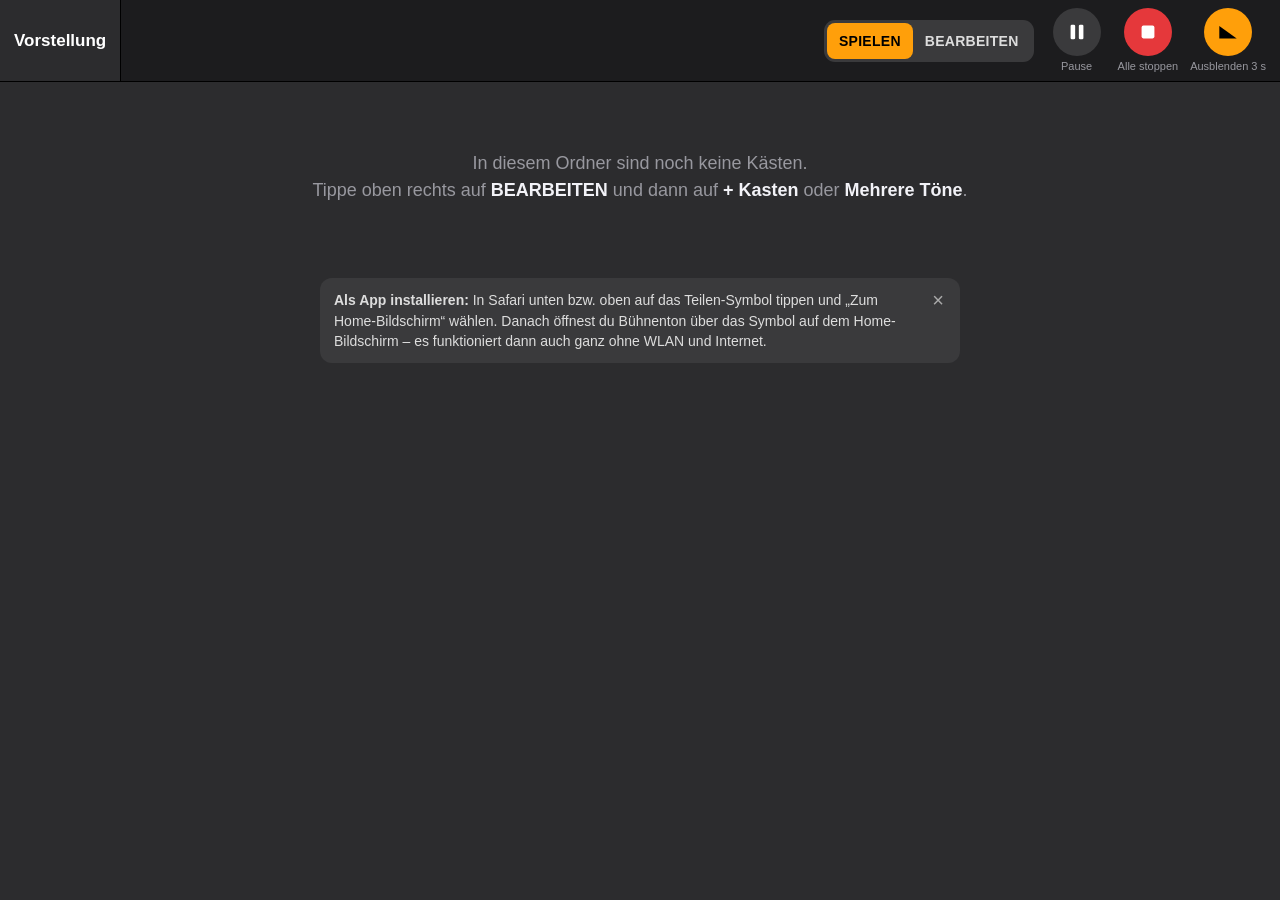
==== theater/index.html @ f2297333 "Bühnenton: Kästen auf iPad per Gedrückthalten verschieben (Touch-Ereignisse) Verschieben im Bearbeit" ====
<!doctype html>
<html lang="de">
<head>
  <meta charset="utf-8">
  <meta name="viewport" content="width=device-width, initial-scale=1, maximum-scale=1, user-scalable=no, viewport-fit=cover">
  <title>Bühnenton</title>
  <meta name="description" content="Töne und Musik fürs Theater – antippen, abspielen, ausblenden. Funktioniert ohne Internet.">
  <meta name="theme-color" content="#1c1c1e">
  <meta name="apple-mobile-web-app-capable" content="yes">
  <meta name="mobile-web-app-capable" content="yes">
  <meta name="apple-mobile-web-app-status-bar-style" content="black-translucent">
  <meta name="apple-mobile-web-app-title" content="Bühnenton">
  <link rel="manifest" href="manifest.webmanifest">
  <link rel="icon" href="icons/icon.svg" type="image/svg+xml">
  <link rel="apple-touch-icon" href="icons/icon-180.png">
  <link rel="stylesheet" href="styles.css?v=3">
</head>
<body>
  <header id="top"></header>
  <main id="main"></main>
  <div id="toast" role="status"></div>
  <script src="app.js?v=3"></script>
</body>
</html>
---- theater/styles.css ----
:root {
  --bg: #2c2c2e;
  --bar: #1c1c1e;
  --text: #f2f2f7;
  --muted: #98989f;
  --accent: #ff9f0a;
  --blue: #0a84ff;
  --red: #e5383b;
}
* { box-sizing: border-box; -webkit-tap-highlight-color: transparent; }
html, body { margin: 0; height: 100%; background: var(--bg); color: var(--text);
  font: 16px/1.3 -apple-system, BlinkMacSystemFont, "Segoe UI", Roboto, Helvetica, Arial, sans-serif; overscroll-behavior: none; }
body { display: flex; flex-direction: column; height: 100vh; height: 100dvh; overflow: hidden;
  -webkit-user-select: none; user-select: none; -webkit-touch-callout: none; }
input[type=text] { -webkit-user-select: text; user-select: text; }
button { font: inherit; color: inherit; cursor: pointer; }
svg { width: 1em; height: 1em; fill: currentColor; flex: none; }

/* ---------- Kopfzeile ---------- */
#top { display: flex; flex-wrap: wrap; align-items: stretch; background: var(--bar); border-bottom: 1px solid #000;
  padding: env(safe-area-inset-top) env(safe-area-inset-right) 0 env(safe-area-inset-left); flex: none; }
.tabs { flex: 1 1 320px; display: flex; overflow-x: auto; min-width: 0; scrollbar-width: none; }
.tabs::-webkit-scrollbar { display: none; }
.tab { flex: 0 0 auto; min-width: 120px; max-width: 230px; padding: 8px 14px; background: transparent; border: 0;
  border-right: 1px solid #000; color: var(--muted); font-size: 17px; display: flex; align-items: center;
  justify-content: center; gap: 6px; line-height: 1.15; min-height: 60px; }
.tab .tab-name { display: -webkit-box; -webkit-line-clamp: 2; -webkit-box-orient: vertical; overflow: hidden; text-align: center; }
.tab.active { background: var(--bg); color: #fff; font-weight: 600; }
.tab .tab-dot { width: 8px; height: 8px; border-radius: 50%; flex: none; display: none; background: #34c759; box-shadow: 0 0 6px #34c759; }
.tab.live .tab-dot { display: block; }
.tab .tab-edit { color: var(--accent); font-size: 15px; display: flex; }
.tab.drop-tab { box-shadow: inset 0 0 0 3px var(--accent); }
.tab-add { color: var(--accent); min-width: 110px; font-weight: 600; }

.right { display: flex; align-items: center; gap: 10px; padding: 6px 10px; margin-left: auto; flex: none; }
.mode { display: flex; background: #3a3a3c; border-radius: 11px; padding: 3px; }
.mode button { border: 0; background: transparent; color: #ddd; padding: 9px 12px; border-radius: 8px; font-weight: 700;
  font-size: 14px; letter-spacing: .02em; display: flex; align-items: center; gap: 5px; }
.mode button.on { background: var(--accent); color: #000; }
.ctrls { display: flex; gap: 4px; }
.cbtn { display: flex; flex-direction: column; align-items: center; gap: 3px; border: 0; background: transparent; min-width: 66px; padding: 2px 4px; }
.cbtn .ci { width: 48px; height: 48px; border-radius: 50%; background: #3a3a3c; display: flex; align-items: center; justify-content: center; font-size: 22px; color: #fff; }
.cbtn .cl { font-size: 11px; color: var(--muted); white-space: nowrap; }
.cbtn:active .ci { filter: brightness(1.4); }
.b-fade .ci { background: var(--accent); color: #000; }
.b-stop .ci { background: var(--red); }
.b-pause.active .ci { background: var(--blue); }
.b-add .ci { color: var(--accent); }
@media (max-width: 640px) {
  .right { width: 100%; justify-content: space-between; gap: 4px; padding: 4px 6px 6px; }
  .tab { min-height: 48px; min-width: 100px; font-size: 15px; }
  .mode button { padding: 8px 8px; font-size: 12px; }
  .cbtn { min-width: 50px; padding: 2px 1px; }
  .cbtn .ci { width: 42px; height: 42px; font-size: 19px; }
  .cbtn .cl { font-size: 10px; }
}

/* ---------- Raster mit Kästen ---------- */
#main { flex: 1; overflow-y: auto; -webkit-overflow-scrolling: touch; overscroll-behavior: contain;
  padding: 8px calc(8px + env(safe-area-inset-right)) calc(16px + env(safe-area-inset-bottom)) calc(8px + env(safe-area-inset-left)); }
.grid { display: grid; gap: 8px; grid-template-columns: repeat(auto-fill, minmax(var(--min), 1fr)); }
.size-S { --min: 118px; --fs: 14px; }
.size-M { --min: 165px; --fs: 17px; }
.size-L { --min: 235px; --fs: 21px; }
@media (max-width: 520px) {
  .size-S { --min: 92px; --fs: 12px; }
  .size-M { --min: 130px; --fs: 15px; }
  .size-L { --min: 180px; --fs: 18px; }
}
.tile { position: relative; aspect-ratio: 1 / 1.06; border-radius: 10px; background: var(--tbg, #666); color: var(--ink, #111);
  overflow: hidden; display: flex; flex-direction: column; padding: 8px 10px 6px; touch-action: manipulation; border: 0;
  text-align: center; box-shadow: inset 0 0 0 1px rgba(0,0,0,.18); transition: filter .1s; }
.tile:active { filter: brightness(.9); }
.tile .prog { position: absolute; inset: 0; transform-origin: left center; transform: scaleX(0); background: rgba(255,255,255,.3); pointer-events: none; }
.tile .thead { position: relative; font-weight: 650; font-size: var(--fs); line-height: 1.15; max-height: 2.35em; overflow: hidden; padding: 0 14px; word-break: break-word; }
.tile .wwrap { position: relative; flex: 1; min-height: 0; }
.tile canvas.wave { position: absolute; inset: 0; width: 100%; height: 100%; }
.tile .times { position: relative; display: flex; justify-content: space-between; font-size: calc(var(--fs) * .88); font-variant-numeric: tabular-nums; }
.tile .badges { position: absolute; top: 6px; right: 6px; display: flex; gap: 3px; z-index: 2; }
.tile .badge { background: rgba(0,0,0,.28); color: #fff; border-radius: 6px; padding: 1px 5px; font-size: 11px; font-weight: 700; display: flex; align-items: center; height: 18px; }
.tile .nofile { position: absolute; inset: 0; display: flex; align-items: center; justify-content: center; font-size: calc(var(--fs) * .85); opacity: .75; }
.tile .stateic { position: absolute; top: 6px; left: 7px; z-index: 2; font-size: 15px; display: none; color: #fff; }
.tile.playing { box-shadow: inset 0 0 0 3px #fff, 0 0 16px rgba(255,255,255,.35); filter: brightness(1.12); }
.tile.fading { box-shadow: inset 0 0 0 3px var(--accent); }
.tile.paused { box-shadow: inset 0 0 0 3px var(--blue); }
.tile.paused .stateic { display: block; }
.tile.loading { opacity: .65; }
body.editing .tile:not(.add-tile) { outline: 2px dashed rgba(255,255,255,.45); outline-offset: -5px; }
.tile .grip { position: absolute; left: 0; top: 0; width: 46px; height: 46px; display: flex; align-items: center; justify-content: center;
  touch-action: none; z-index: 3; color: var(--ink); font-size: 22px; }
.tile .pen { position: absolute; right: 8px; bottom: 30px; z-index: 2; font-size: 18px; opacity: .8; }
.tile.dragging { z-index: 50; opacity: .93; box-shadow: 0 16px 34px rgba(0,0,0,.65); transition: none; outline-color: var(--accent) !important; }
.tile.pressing { transform: scale(.94); filter: brightness(1.12); transition: transform .45s, filter .45s; }
.tile.placeholder { background: rgba(255,159,10,.12); border: 2px dashed var(--accent); box-shadow: none; outline: none !important; }
.edithint { color: var(--muted); font-size: 14px; text-align: center; margin: 0 0 8px; }
.add-tile { background: transparent; border: 2px dashed #6a6a70; color: #b0b0b5; align-items: center; justify-content: center; gap: 6px; box-shadow: none; }
.add-tile .plus { font-size: 44px; line-height: 1; color: var(--accent); }

.empty { text-align: center; color: var(--muted); padding: 60px 20px; font-size: 18px; line-height: 1.5; }
.empty b { color: var(--text); }
.banner { margin: 14px auto 0; max-width: 640px; background: #3a3a3c; color: #ddd; border-radius: 12px; padding: 12px 40px 12px 14px; font-size: 14px; position: relative; line-height: 1.45; }
.banner button { position: absolute; right: 6px; top: 6px; border: 0; background: transparent; color: #aaa; font-size: 20px; width: 32px; height: 32px; }

/* ---------- Dialoge ---------- */
.ov { position: fixed; inset: 0; background: rgba(0,0,0,.55); display: flex; align-items: center; justify-content: center; z-index: 100;
  padding: calc(12px + env(safe-area-inset-top)) 12px calc(12px + env(safe-area-inset-bottom)); }
.dlg { background: #fff; color: #111; border-radius: 16px; width: min(820px, 100%); max-height: 100%; display: flex; flex-direction: column;
  overflow: hidden; box-shadow: 0 20px 60px rgba(0,0,0,.5); }
.dlg.small { width: min(520px, 100%); }
.dhead { display: grid; grid-template-columns: 1fr auto 1fr; align-items: center; padding: 12px 14px; border-bottom: 1px solid #e5e5ea; flex: none; }
.dhead h2 { margin: 0; font-size: 18px; text-align: center; }
.dhead .lnk { border: 0; background: transparent; color: var(--blue); font-size: 17px; padding: 6px 4px; justify-self: start; }
.dhead .lnk.done { justify-self: end; font-weight: 700; }
.dbody { overflow-y: auto; -webkit-overflow-scrolling: touch; padding: 16px 20px 22px; }
.field { margin-bottom: 14px; }
.flabel { font-size: 13px; color: #6c6c70; margin-bottom: 6px; text-transform: uppercase; letter-spacing: .03em; }
.inp { width: 100%; font-size: 18px; padding: 11px 12px; border: 1px solid #c7c7cc; border-radius: 8px; background: #fff; color: #111; }
.fileline { text-align: center; font-size: 15px; margin: 4px 0 10px; color: #333; word-break: break-word; }
.btnrow { display: grid; grid-template-columns: repeat(auto-fit, minmax(150px, 1fr)); gap: 10px; margin-bottom: 16px; }
.btn { border: 0; background: #f0f0f3; color: var(--blue); border-radius: 10px; padding: 13px 12px; font-size: 16px; }
.btn:active { background: #e0e0e6; }
.btn.danger { color: var(--red); }
.btn.sm { padding: 8px 10px; font-size: 14px; }
.btn.primary { background: var(--blue); color: #fff; }
.colors { display: flex; flex-wrap: wrap; gap: 6px; justify-content: space-between; flex: 1; }
.dot { width: 40px; height: 40px; border-radius: 50%; border: 0; padding: 0; position: relative; }
.dot.sel::after { content: ''; position: absolute; inset: -5px; border-radius: 50%; border: 3px solid currentColor; }
.prow { display: flex; align-items: center; gap: 14px; padding: 10px 0; }
.prow > .rl { width: 110px; flex: none; font-size: 17px; }
.prow input[type=range] { flex: 1; accent-color: var(--blue); height: 30px; }
.prow .rv { width: 64px; text-align: right; font-variant-numeric: tabular-nums; color: #333; flex: none; }
.toggles { display: grid; grid-template-columns: 1fr 1fr; column-gap: 24px; margin: 6px 0 10px; }
@media (max-width: 600px) { .toggles { grid-template-columns: 1fr; } .prow > .rl { width: 86px; font-size: 15px; } }
.swrow { display: flex; align-items: center; justify-content: space-between; gap: 10px; padding: 10px 0; border-bottom: 1px solid #e5e5ea; }
.swl { font-size: 17px; }
.swl small { display: block; font-size: 12.5px; color: #8e8e93; margin-top: 2px; }
.switch { position: relative; width: 52px; height: 32px; flex: none; }
.switch input { opacity: 0; position: absolute; inset: 0; margin: 0; z-index: 1; cursor: pointer; }
.switch .knob { position: absolute; inset: 0; background: #e5e5ea; border-radius: 16px; transition: background .2s; }
.switch .knob::after { content: ''; position: absolute; left: 2px; top: 2px; width: 28px; height: 28px; border-radius: 50%; background: #fff; box-shadow: 0 2px 4px rgba(0,0,0,.25); transition: transform .2s; }
.switch input:checked + .knob { background: #34c759; }
.switch input:checked + .knob::after { transform: translateX(20px); }
.seg { display: inline-flex; background: #eeeef0; border-radius: 9px; padding: 2px; }
.seg button { border: 0; background: transparent; padding: 8px 16px; border-radius: 7px; font-size: 15px; color: #111; }
.seg button.on { background: #fff; box-shadow: 0 1px 3px rgba(0,0,0,.2); font-weight: 600; }
.hint { color: #6c6c70; font-size: 14px; line-height: 1.45; }
.section { border-top: 1px solid #e5e5ea; margin-top: 16px; padding-top: 14px; }
.section h3 { margin: 0 0 8px; font-size: 16px; }
.section ul { margin: 6px 0; padding-left: 20px; line-height: 1.5; font-size: 15px; color: #333; }

/* Schnitt-Editor */
.editor { margin-top: 8px; }
.transport { display: grid; grid-template-columns: 1fr auto 1fr; align-items: center; margin: 6px 0 10px; }
.transport .tpos { font-variant-numeric: tabular-nums; }
.transport .trem { text-align: right; font-variant-numeric: tabular-nums; }
.tbtns { display: flex; gap: 14px; }
.round { width: 54px; height: 54px; border-radius: 50%; border: 0; background: #ececf0; color: var(--blue); display: flex; align-items: center; justify-content: center; font-size: 26px; }
.round:active { background: #dcdce2; }
.edlabels { display: flex; justify-content: space-between; font-size: 13.5px; margin: 0 2px 4px; font-variant-numeric: tabular-nums; }
.edlabels .ls { color: #1f8a37; font-weight: 600; } .edlabels .le { color: #c4271d; font-weight: 600; }
.edcv { display: block; width: 100%; height: 160px; border-radius: 8px; touch-action: none; background: #ddd; }
.pan { width: 100%; margin: 8px 0 0; accent-color: #888; }
.zoomrow { display: flex; flex-wrap: wrap; align-items: center; gap: 8px; margin: 10px 0 6px; font-size: 14px; color: #555; }
.nudges { display: grid; grid-template-columns: 1fr 1fr; gap: 10px; margin-top: 10px; }
@media (max-width: 600px) { .nudges { grid-template-columns: 1fr; } }
.nudge-box { background: #f5f5f7; border-radius: 10px; padding: 8px 10px; display: flex; align-items: center; gap: 8px; flex-wrap: wrap; }
.nudge-box .nl { font-weight: 600; width: 44px; }
.nudge-box.s .nl { color: #1f8a37; } .nudge-box.e .nl { color: #c4271d; }
.nudge { width: 46px; height: 40px; border-radius: 9px; border: 0; background: #fff; color: var(--blue); font-size: 18px; display: flex; align-items: center; justify-content: center; box-shadow: 0 1px 2px rgba(0,0,0,.15); touch-action: none; }
.nudge:active { background: #e8e8ee; }
.extra { display: flex; flex-wrap: wrap; gap: 10px; align-items: center; margin-top: 18px; padding-top: 14px; border-top: 1px solid #e5e5ea; }
.extra select { font-size: 16px; padding: 9px; border-radius: 8px; border: 1px solid #c7c7cc; background: #fff; color: #111; }
.extra .grow { flex: 1; }

/* Listen */
.lib { display: flex; flex-direction: column; }
.librow { display: flex; align-items: center; gap: 10px; padding: 9px 0; border-bottom: 1px solid #ececf0; }
.librow .libname { flex: 1; min-width: 0; word-break: break-word; }
.librow .libname small { display: block; color: #8e8e93; font-size: 12.5px; }
.librow.pick { cursor: pointer; }
.librow.pick:active { background: #f2f2f6; }
.mini { width: 38px; height: 38px; border-radius: 50%; border: 0; background: #ececf0; color: var(--blue); display: flex; align-items: center; justify-content: center; font-size: 16px; flex: none; }

/* Hinweise */
#toast { position: fixed; left: 50%; bottom: calc(24px + env(safe-area-inset-bottom)); transform: translateX(-50%) translateY(20px); background: rgba(40,40,42,.96);
  color: #fff; padding: 11px 18px; border-radius: 12px; font-size: 15px; opacity: 0; pointer-events: none; transition: opacity .2s, transform .2s; z-index: 300; max-width: 90vw; text-align: center; box-shadow: 0 6px 20px rgba(0,0,0,.5); }
#toast.show { opacity: 1; transform: translateX(-50%) translateY(0); }
.busy { position: fixed; inset: 0; background: rgba(0,0,0,.6); z-index: 400; display: flex; flex-direction: column; align-items: center; justify-content: center; gap: 14px; color: #fff; font-size: 17px; text-align: center; padding: 20px; }
.spin { width: 40px; height: 40px; border-radius: 50%; border: 4px solid rgba(255,255,255,.25); border-top-color: #fff; animation: spin .8s linear infinite; }
@keyframes spin { to { transform: rotate(360deg); } }
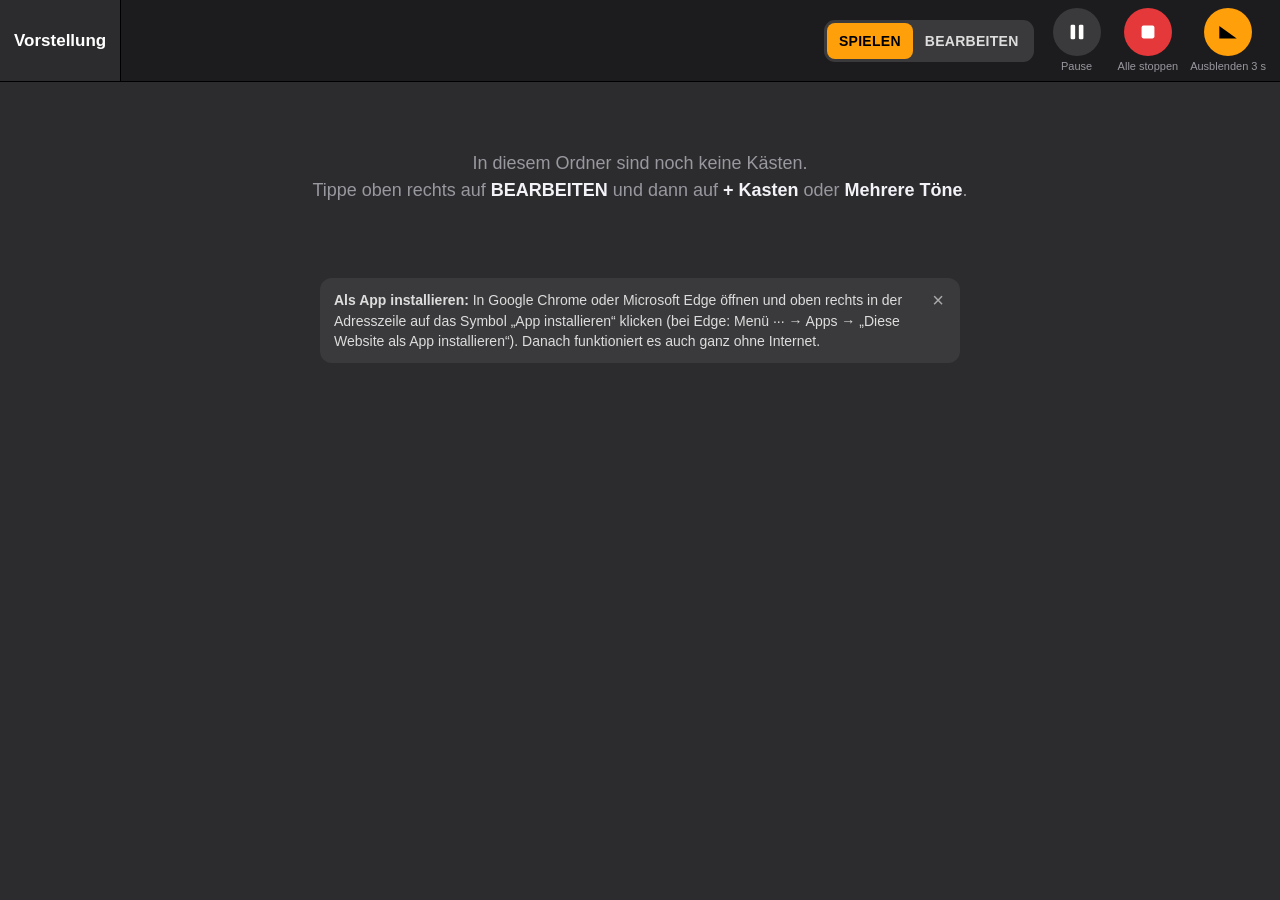
==== commit d278a28e: "Bühnenton: Ein-Knopf-Modus, Pakete teilen, Windows-Unterstützung - Ein-Knopf-Modus: großer WEITER-Kn" ====
--- a/theater/index.html
+++ b/theater/index.html
@@ -13,12 +13,12 @@
   <link rel="manifest" href="manifest.webmanifest">
   <link rel="icon" href="icons/icon.svg" type="image/svg+xml">
   <link rel="apple-touch-icon" href="icons/icon-180.png">
-  <link rel="stylesheet" href="styles.css?v=3">
+  <link rel="stylesheet" href="styles.css?v=6">
 </head>
 <body>
   <header id="top"></header>
   <main id="main"></main>
   <div id="toast" role="status"></div>
-  <script src="app.js?v=3"></script>
+  <script src="app.js?v=6"></script>
 </body>
 </html>
--- a/theater/styles.css
+++ b/theater/styles.css
@@ -83,7 +83,8 @@
 .tile.playing { box-shadow: inset 0 0 0 3px #fff, 0 0 16px rgba(255,255,255,.35); filter: brightness(1.12); }
 .tile.fading { box-shadow: inset 0 0 0 3px var(--accent); }
 .tile.paused { box-shadow: inset 0 0 0 3px var(--blue); }
-.tile.paused .stateic { display: block; }
+.tile.paused .stateic, .tile.playing .stateic, .tile.fading .stateic { display: flex; }
+.tile .stateic svg { filter: drop-shadow(0 1px 2px rgba(0,0,0,.5)); }
 .tile.loading { opacity: .65; }
 body.editing .tile:not(.add-tile) { outline: 2px dashed rgba(255,255,255,.45); outline-offset: -5px; }
 .tile .grip { position: absolute; left: 0; top: 0; width: 46px; height: 46px; display: flex; align-items: center; justify-content: center;
@@ -188,3 +189,22 @@
 .busy { position: fixed; inset: 0; background: rgba(0,0,0,.6); z-index: 400; display: flex; flex-direction: column; align-items: center; justify-content: center; gap: 14px; color: #fff; font-size: 17px; text-align: center; padding: 20px; }
 .spin { width: 40px; height: 40px; border-radius: 50%; border: 4px solid rgba(255,255,255,.25); border-top-color: #fff; animation: spin .8s linear infinite; }
 @keyframes spin { to { transform: rotate(360deg); } }
+
+/* Ein-Knopf-Modus */
+#cuebar { flex: none; display: flex; align-items: stretch; gap: 8px; background: var(--bar); border-top: 1px solid #000;
+  padding: 8px calc(10px + env(safe-area-inset-right)) calc(8px + env(safe-area-inset-bottom)) calc(10px + env(safe-area-inset-left)); }
+#cuebar button { border: 0; border-radius: 14px; color: #fff; }
+.cue-go { flex: 1; min-height: 76px; background: #34c759; color: #062b10 !important; display: flex; align-items: center; justify-content: center; gap: 14px; padding: 8px 16px; min-width: 0; }
+.cue-go:active { filter: brightness(.88); }
+.cue-go.end { background: #48484a; color: #ccc !important; }
+.cue-go .cue-ic { font-size: 30px; display: flex; }
+.cue-go .cue-lbl { font-weight: 800; font-size: 22px; letter-spacing: .04em; }
+.cue-go .cue-what { font-size: 20px; font-weight: 600; overflow: hidden; text-overflow: ellipsis; white-space: nowrap; min-width: 0; }
+.cue-nav { width: 64px; background: #3a3a3c; font-size: 24px; display: flex; align-items: center; justify-content: center; }
+.cue-reset { background: #3a3a3c; padding: 0 14px; font-size: 14px; }
+@media (max-width: 640px) { .cue-go .cue-lbl { display: none; } .cue-nav { width: 48px; } .cue-go { min-height: 64px; } .cue-reset { padding: 0 8px; font-size: 12px; } }
+.tile.cue-next { box-shadow: inset 0 0 0 4px #34c759, 0 0 14px rgba(52,199,89,.55); }
+.tile.cue-next.playing { box-shadow: inset 0 0 0 3px #fff, 0 0 16px rgba(255,255,255,.35); }
+.tile .badge.num { background: rgba(0,0,0,.55); font-size: 12px; min-width: 20px; justify-content: center; }
+@media (hover: hover) { .tile:hover { filter: brightness(1.06); } .btn:hover, .cbtn:hover .ci { filter: brightness(1.08); } }
+body.cue #toast { bottom: calc(110px + env(safe-area-inset-bottom)); }
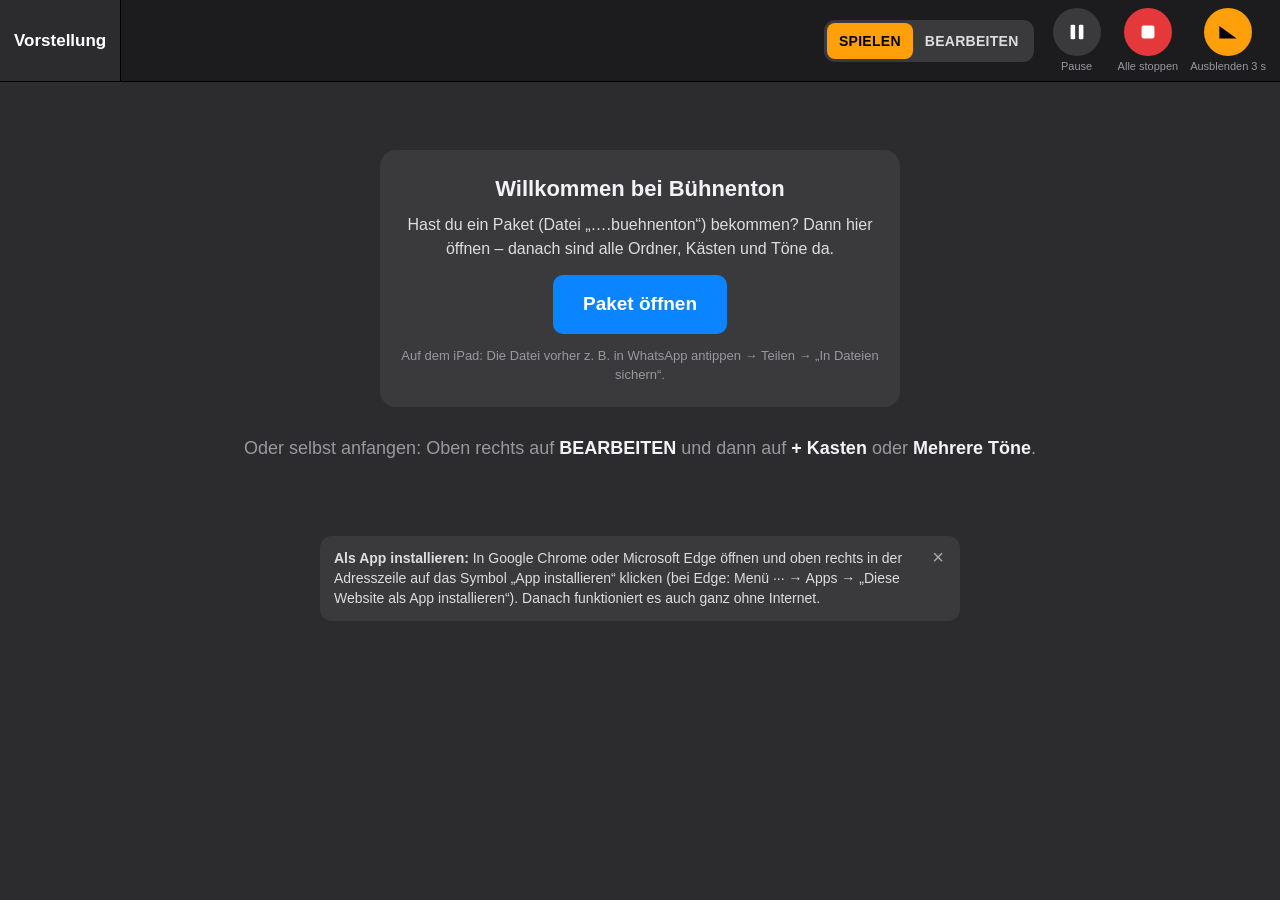
==== commit f242ec56: "Bühnenton: Willkommensbildschirm mit „Paket öffnen“ für neue Nutzer (Version 7) Co-Authored-By: Clau" ====
--- a/theater/index.html
+++ b/theater/index.html
@@ -13,12 +13,12 @@
   <link rel="manifest" href="manifest.webmanifest">
   <link rel="icon" href="icons/icon.svg" type="image/svg+xml">
   <link rel="apple-touch-icon" href="icons/icon-180.png">
-  <link rel="stylesheet" href="styles.css?v=6">
+  <link rel="stylesheet" href="styles.css?v=7">
 </head>
 <body>
   <header id="top"></header>
   <main id="main"></main>
   <div id="toast" role="status"></div>
-  <script src="app.js?v=6"></script>
+  <script src="app.js?v=7"></script>
 </body>
 </html>
--- a/theater/styles.css
+++ b/theater/styles.css
@@ -208,3 +208,8 @@
 .tile .badge.num { background: rgba(0,0,0,.55); font-size: 12px; min-width: 20px; justify-content: center; }
 @media (hover: hover) { .tile:hover { filter: brightness(1.06); } .btn:hover, .cbtn:hover .ci { filter: brightness(1.08); } }
 body.cue #toast { bottom: calc(110px + env(safe-area-inset-bottom)); }
+.welcome { max-width: 520px; margin: 0 auto 28px; background: #3a3a3c; border-radius: 16px; padding: 22px 20px; color: var(--text); }
+.welcome h2 { margin: 0 0 8px; font-size: 22px; }
+.welcome p { margin: 0 0 14px; font-size: 16px; color: #ddd; }
+.welcome p.small { font-size: 13px; color: var(--muted); margin: 12px 0 0; }
+.btn.big { font-size: 19px; padding: 15px 30px; font-weight: 600; }
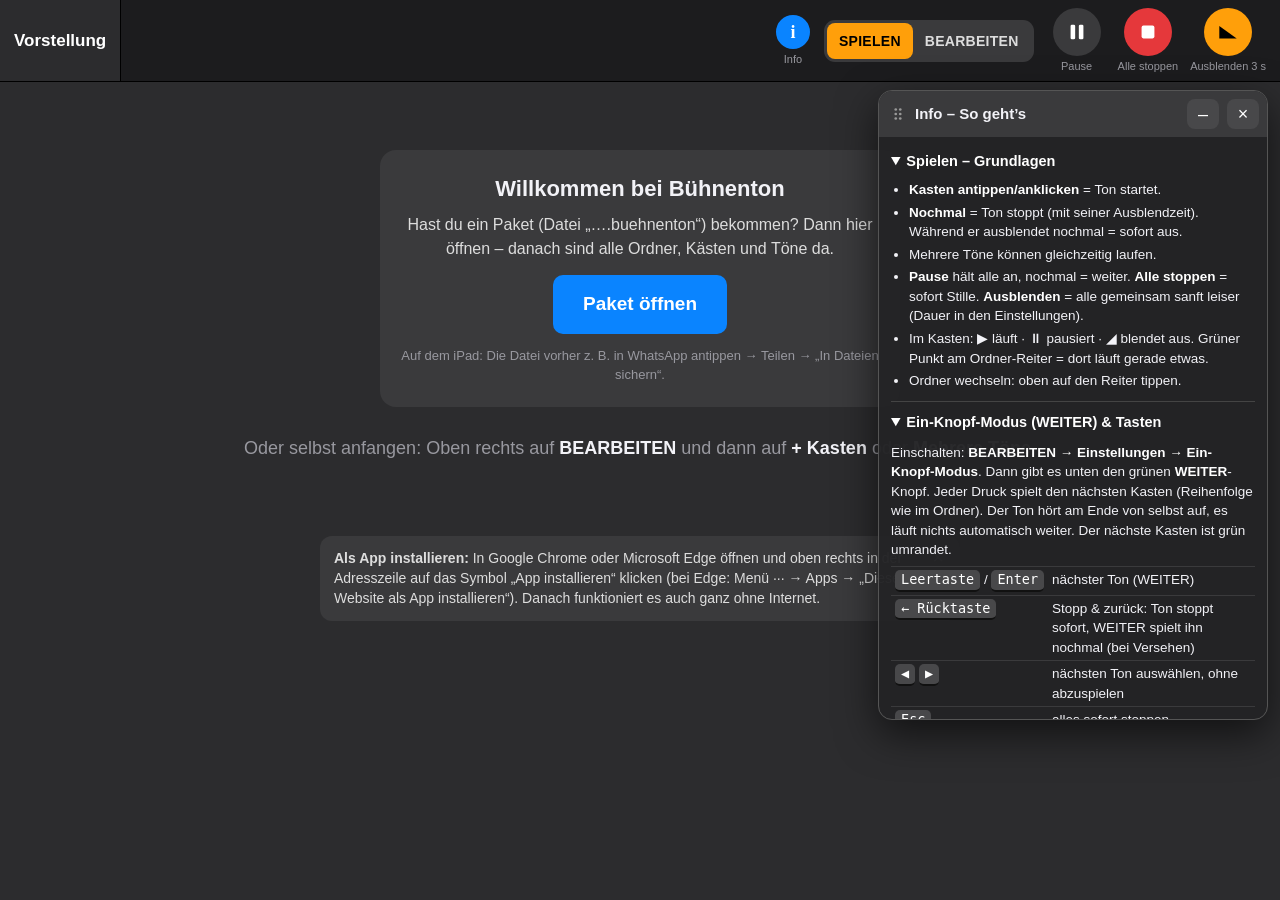
==== commit 942b5c94: "Bühnenton: Info-Fenster, neue Töne mit 50 % Lautstärke, Dateien ins Fenster ziehen - Verschiebbares " ====
--- a/theater/index.html
+++ b/theater/index.html
@@ -13,12 +13,12 @@
   <link rel="manifest" href="manifest.webmanifest">
   <link rel="icon" href="icons/icon.svg" type="image/svg+xml">
   <link rel="apple-touch-icon" href="icons/icon-180.png">
-  <link rel="stylesheet" href="styles.css?v=7">
+  <link rel="stylesheet" href="styles.css?v=11">
 </head>
 <body>
   <header id="top"></header>
   <main id="main"></main>
   <div id="toast" role="status"></div>
-  <script src="app.js?v=7"></script>
+  <script src="app.js?v=11"></script>
 </body>
 </html>
--- a/theater/styles.css
+++ b/theater/styles.css
@@ -19,7 +19,7 @@
 /* ---------- Kopfzeile ---------- */
 #top { display: flex; flex-wrap: wrap; align-items: stretch; background: var(--bar); border-bottom: 1px solid #000;
   padding: env(safe-area-inset-top) env(safe-area-inset-right) 0 env(safe-area-inset-left); flex: none; }
-.tabs { flex: 1 1 320px; display: flex; overflow-x: auto; min-width: 0; scrollbar-width: none; }
+.tabs { flex: 1 1 150px; display: flex; overflow-x: auto; min-width: 0; scrollbar-width: none; }
 .tabs::-webkit-scrollbar { display: none; }
 .tab { flex: 0 0 auto; min-width: 120px; max-width: 230px; padding: 8px 14px; background: transparent; border: 0;
   border-right: 1px solid #000; color: var(--muted); font-size: 17px; display: flex; align-items: center;
@@ -213,3 +213,57 @@
 .welcome p { margin: 0 0 14px; font-size: 16px; color: #ddd; }
 .welcome p.small { font-size: 13px; color: var(--muted); margin: 12px 0 0; }
 .btn.big { font-size: 19px; padding: 15px 30px; font-weight: 600; }
+.tile .nofile.lost { flex-direction: column; color: #7a0000; font-weight: 700; opacity: 1; gap: 4px; }
+.tile .nofile.lost small { font-weight: 400; font-size: 11px; opacity: .8; word-break: break-all; padding: 0 6px; }
+.lostbar { background: #5c1a1a; color: #ffd6d6; border-radius: 10px; padding: 10px 14px; margin: 0 0 8px; font-size: 14px; line-height: 1.45; }
+.lostbar b { color: #fff; }
+/* Stopp & zurück + Tastenübersicht */
+.cue-undo { background: #8e2b2b !important; padding: 0 14px; font-size: 14px; font-weight: 600; display: flex; flex-direction: column; align-items: center; justify-content: center; gap: 2px; line-height: 1.1; }
+.cue-undo-ic { font-size: 22px; }
+.cue-undo:active { filter: brightness(1.2); }
+#cuekeys { flex: none; display: none; flex-wrap: wrap; justify-content: center; gap: 6px 18px; padding: 6px 12px 0; background: var(--bar); color: var(--muted); font-size: 12.5px; border-top: 1px solid #000; }
+#cuekeys kbd { display: inline-block; background: #3a3a3c; color: #fff; border-radius: 5px; padding: 1px 6px; font: 600 12px/1.5 inherit; border-bottom: 2px solid #111; margin-right: 2px; }
+@media (hover: hover) and (pointer: fine) { #cuekeys { display: flex; } }
+@media (max-width: 640px) { .cue-undo span:last-child { display: none; } .cue-undo { padding: 0 10px; } }
+body.cue #toast { bottom: calc(150px + env(safe-area-inset-bottom)); }
+/* Info-Knopf & verschiebbares Info-Fenster */
+.infobtn { display: flex; flex-direction: column; align-items: center; gap: 3px; border: 0; background: transparent; padding: 2px 4px; }
+.infobtn .ii { width: 34px; height: 34px; border-radius: 50%; border: 2px solid #8e8e93; color: #ddd; font: 700 18px/30px Georgia, serif; text-align: center; }
+.infobtn .cl { font-size: 11px; color: var(--muted); }
+.infobtn.on .ii { background: var(--blue); border-color: var(--blue); color: #fff; }
+#infopanel { position: fixed; z-index: 90; width: min(390px, calc(100vw - 16px)); max-height: min(70vh, 640px); display: flex; flex-direction: column;
+  background: rgba(36,36,38,.97); color: var(--text); border: 1px solid #555; border-radius: 14px; box-shadow: 0 14px 40px rgba(0,0,0,.6); overflow: hidden; }
+#infopanel.moving { opacity: .9; }
+#infopanel .ihead { display: flex; align-items: center; gap: 8px; padding: 8px 8px 8px 10px; background: #3a3a3c; cursor: grab; touch-action: none; flex: none; }
+#infopanel.moving .ihead { cursor: grabbing; }
+#infopanel .igrip { color: #999; font-size: 18px; display: flex; }
+#infopanel .ititle { flex: 1; font-weight: 700; font-size: 15px; }
+#infopanel .ihb { border: 0; background: #48484a; color: #fff; width: 32px; height: 30px; border-radius: 8px; font-size: 18px; line-height: 1; }
+#infopanel .ibody { overflow-y: auto; -webkit-overflow-scrolling: touch; padding: 4px 12px 12px; font-size: 13.5px; line-height: 1.45; -webkit-user-select: text; user-select: text; }
+#infopanel details { border-bottom: 1px solid #444; padding: 6px 0; }
+#infopanel summary { font-weight: 700; font-size: 14.5px; cursor: pointer; padding: 4px 0; color: #fff; }
+#infopanel .isec ul { margin: 4px 0; padding-left: 18px; }
+#infopanel .isec li { margin: 3px 0; }
+#infopanel .isec p { margin: 6px 0; }
+#infopanel b { color: #fff; }
+#infopanel table.keys { border-collapse: collapse; width: 100%; margin: 6px 0; }
+#infopanel table.keys td { padding: 3px 4px; vertical-align: top; border-top: 1px solid #3a3a3c; }
+#infopanel table.keys td:first-child { white-space: nowrap; }
+#infopanel kbd { display: inline-block; background: #48484a; color: #fff; border-radius: 5px; padding: 0 6px; font: 600 12px/1.6 inherit; border-bottom: 2px solid #111; }
+@media (max-width: 640px) { .infobtn .cl { display: none; } .infobtn .ii { width: 30px; height: 30px; line-height: 26px; } }
+@media (max-width: 440px) {
+  .right { gap: 2px; padding: 4px 4px 6px; }
+  .mode button { padding: 7px 6px; font-size: 11px; }
+  .cbtn { min-width: 44px; }
+  .cbtn .ci { width: 38px; height: 38px; font-size: 17px; }
+  .cbtn .cl { font-size: 9.5px; }
+  .infobtn .ii { width: 28px; height: 28px; line-height: 24px; font-size: 16px; }
+}
+@media (max-width: 380px) {
+  .cbtn .cl, .infobtn .cl { display: none; }
+  .cbtn { min-width: 40px; }
+  .mode button { padding: 7px 5px; }
+}
+#drophint { position: fixed; inset: 0; z-index: 500; background: rgba(10,132,255,.25); border: 4px dashed var(--blue); display: flex; align-items: center; justify-content: center; pointer-events: none; }
+#drophint > div { background: #1c1c1e; color: #fff; padding: 22px 28px; border-radius: 16px; font-size: 24px; font-weight: 700; text-align: center; max-width: 80vw; }
+#drophint small { display: block; font-size: 14px; font-weight: 400; color: #bbb; margin-top: 8px; }
